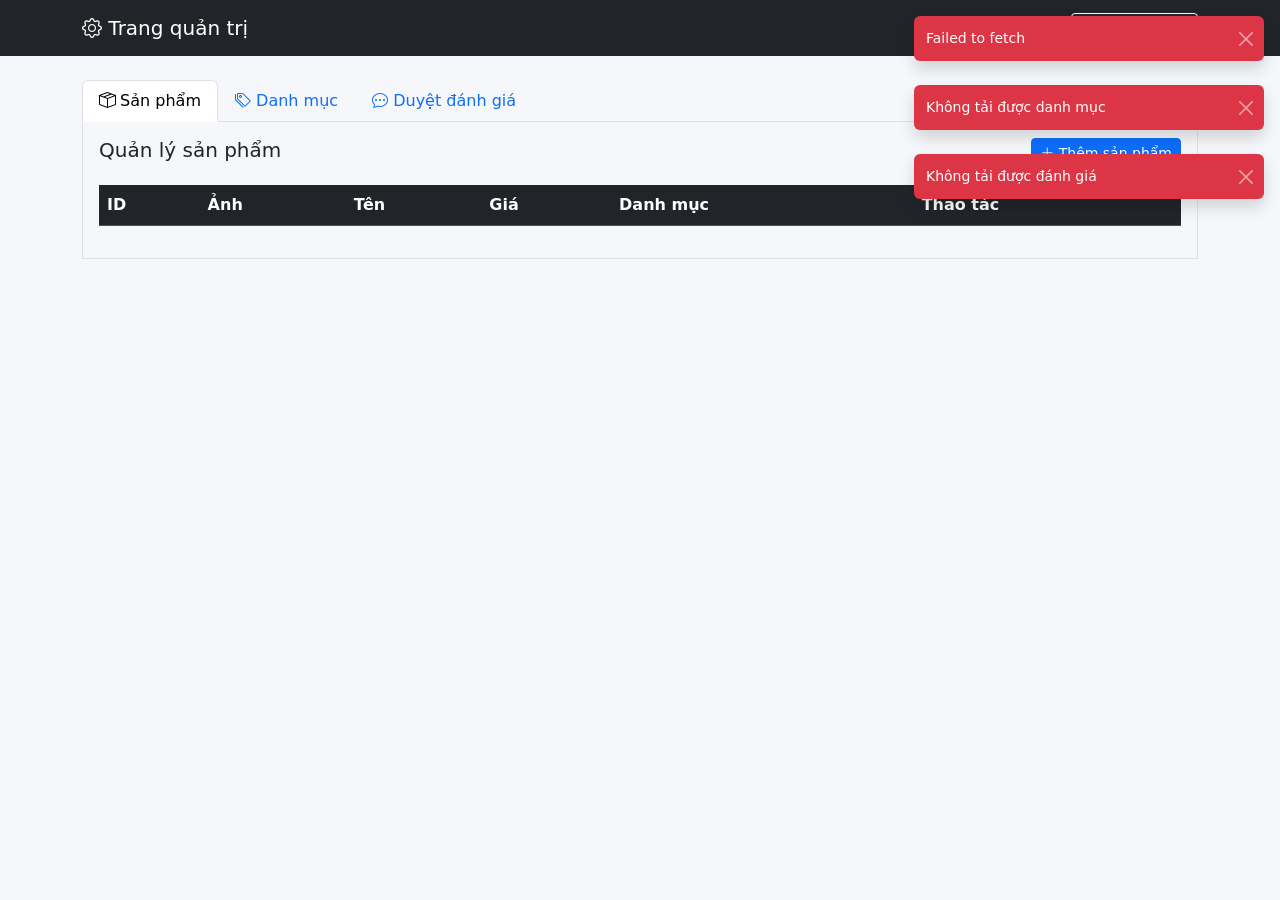
==== admin.html @ 12391de7 "..." ====
<!DOCTYPE html>
<html lang="vi">
<head>
  <meta charset="UTF-8" />
  <meta name="viewport" content="width=device-width, initial-scale=1.0" />
  <title>Gadget Store - Quản trị</title>

  <link
    href="https://cdn.jsdelivr.net/npm/bootstrap@5.3.2/dist/css/bootstrap.min.css"
    rel="stylesheet"
  />
  <link
    href="https://cdn.jsdelivr.net/npm/bootstrap-icons@1.11.1/font/bootstrap-icons.css"
    rel="stylesheet"
  />
  <link rel="stylesheet" href="css/style.css" />
</head>
<body>
  <nav class="navbar navbar-expand-lg navbar-dark bg-dark">
    <div class="container">
      <a class="navbar-brand" href="admin.html">
        <i class="bi bi-gear"></i> Trang quản trị
      </a>
      <a href="index.html" class="btn btn-outline-light btn-sm">
        <i class="bi bi-house"></i> Về trang chủ
      </a>
    </div>
  </nav>

  <div class="container py-4">
    <ul class="nav nav-tabs" id="adminTab" role="tablist">
      <li class="nav-item" role="presentation">
        <button
          class="nav-link active"
          id="tabProducts"
          data-bs-toggle="tab"
          data-bs-target="#paneProducts"
          type="button"
        >
          <i class="bi bi-box-seam"></i> Sản phẩm
        </button>
      </li>
      <li class="nav-item" role="presentation">
        <button
          class="nav-link"
          id="tabCategories"
          data-bs-toggle="tab"
          data-bs-target="#paneCategories"
          type="button"
        >
          <i class="bi bi-tags"></i> Danh mục
        </button>
      </li>
      <li class="nav-item" role="presentation">
        <button
          class="nav-link"
          id="tabReviews"
          data-bs-toggle="tab"
          data-bs-target="#paneReviews"
          type="button"
        >
          <i class="bi bi-chat-dots"></i> Duyệt đánh giá
        </button>
      </li>
    </ul>

    <div class="tab-content border border-top-0 p-3">
      <div class="tab-pane fade show active" id="paneProducts">
        <div class="d-flex justify-content-between mb-3">
          <h2 class="h5 mb-0">Quản lý sản phẩm</h2>
          <button class="btn btn-primary btn-sm" id="btnAddProduct">
            <i class="bi bi-plus-lg"></i> Thêm sản phẩm
          </button>
        </div>
        <div class="table-responsive">
          <table class="table table-striped table-hover align-middle">
            <thead class="table-dark">
              <tr>
                <th>ID</th>
                <th>Ảnh</th>
                <th>Tên</th>
                <th>Giá</th>
                <th>Danh mục</th>
                <th>Thao tác</th>
              </tr>
            </thead>
            <tbody id="productTableBody"></tbody>
          </table>
        </div>
      </div>

      <div class="tab-pane fade" id="paneCategories">
        <div class="d-flex justify-content-between mb-3">
          <h2 class="h5 mb-0">Quản lý danh mục</h2>
          <button class="btn btn-primary btn-sm" id="btnAddCategory">
            <i class="bi bi-plus-lg"></i> Thêm danh mục
          </button>
        </div>
        <div class="table-responsive">
          <table class="table table-striped align-middle">
            <thead class="table-dark">
              <tr>
                <th>ID</th>
                <th>Tên danh mục</th>
                <th>Thao tác</th>
              </tr>
            </thead>
            <tbody id="categoryTableBody"></tbody>
          </table>
        </div>
      </div>

      <div class="tab-pane fade" id="paneReviews">
        <h2 class="h5 mb-3">Duyệt đánh giá</h2>
        <div class="table-responsive">
          <table class="table table-striped align-middle">
            <thead class="table-dark">
              <tr>
                <th>ID</th>
                <th>Sản phẩm</th>
                <th>Người gửi</th>
                <th>Đánh giá</th>
                <th>Nội dung</th>
                <th>Trạng thái</th>
                <th>Thao tác</th>
              </tr>
            </thead>
            <tbody id="reviewTableBody"></tbody>
          </table>
        </div>
      </div>
    </div>
  </div>

  <div class="modal fade" id="productFormModal" tabindex="-1" aria-hidden="true">
    <div class="modal-dialog">
      <div class="modal-content">
        <form id="productForm" novalidate>
          <div class="modal-header">
            <h5 class="modal-title" id="productFormTitle">Thêm sản phẩm</h5>
            <button type="button" class="btn-close" data-bs-dismiss="modal"></button>
          </div>
          <div class="modal-body">
            <input type="hidden" id="productId" />
            <div class="mb-3">
              <label class="form-label">Tên sản phẩm</label>
              <input id="productName" type="text" class="form-control" required />
              <div class="invalid-feedback">Vui lòng nhập tên sản phẩm.</div>
            </div>
            <div class="mb-3">
              <label class="form-label">Giá</label>
              <input id="productPrice" type="number" class="form-control" min="0" required />
              <div class="invalid-feedback">Vui lòng nhập giá hợp lệ.</div>
            </div>
            <div class="mb-3">
              <label class="form-label">Danh mục</label>
              <select id="productCategory" class="form-select" required></select>
              <div class="invalid-feedback">Vui lòng chọn danh mục.</div>
            </div>
            <div class="mb-3">
              <label class="form-label">Ảnh (URL)</label>
              <input id="productImage" type="url" class="form-control" />
            </div>
            <div class="row">
              <div class="col-md-4 mb-3">
                <label class="form-label">Màn hình</label>
                <input id="productScreen" type="text" class="form-control" placeholder="VD: 6.7 inch OLED" />
              </div>
              <div class="col-md-4 mb-3">
                <label class="form-label">CPU</label>
                <input id="productCpu" type="text" class="form-control" placeholder="VD: Apple A17 Pro" />
              </div>
              <div class="col-md-4 mb-3">
                <label class="form-label">RAM</label>
                <input id="productRam" type="text" class="form-control" placeholder="VD: 8GB" />
              </div>
            </div>
            <div class="mb-3">
              <label class="form-label">Mô tả</label>
              <textarea id="productDesc" class="form-control" rows="3"></textarea>
            </div>
          </div>
          <div class="modal-footer">
            <button type="button" class="btn btn-secondary" data-bs-dismiss="modal">Hủy</button>
            <button type="submit" class="btn btn-primary">Lưu</button>
          </div>
        </form>
      </div>
    </div>
  </div>

  <div class="modal fade" id="categoryFormModal" tabindex="-1" aria-hidden="true">
    <div class="modal-dialog">
      <div class="modal-content">
        <form id="categoryForm" novalidate>
          <div class="modal-header">
            <h5 class="modal-title" id="categoryFormTitle">Thêm danh mục</h5>
            <button type="button" class="btn-close" data-bs-dismiss="modal"></button>
          </div>
          <div class="modal-body">
            <input type="hidden" id="categoryId" />
            <div class="mb-3">
              <label class="form-label">Tên danh mục</label>
              <input id="categoryName" type="text" class="form-control" required />
              <div class="invalid-feedback">Vui lòng nhập tên danh mục.</div>
            </div>
          </div>
          <div class="modal-footer">
            <button type="button" class="btn btn-secondary" data-bs-dismiss="modal">Hủy</button>
            <button type="submit" class="btn btn-primary">Lưu</button>
          </div>
        </form>
      </div>
    </div>
  </div>

  <script src="https://code.jquery.com/jquery-3.7.1.min.js"></script>
  <script src="https://cdn.jsdelivr.net/npm/bootstrap@5.3.2/dist/js/bootstrap.bundle.min.js"></script>
  <script src="js/utils.js"></script>
  <script src="js/api.js"></script>
  <script src="js/admin.js"></script>
</body>
</html>
---- css/style.css ----
/* CSS bổ sung ngoài Bootstrap */

body {
  background-color: #f5f7fa;
}

.product-card {
  transition: transform 0.2s ease, box-shadow 0.2s ease;
  cursor: pointer;
}

.product-card:hover {
  transform: translateY(-4px);
  box-shadow: 0 6px 16px rgba(0, 0, 0, 0.1);
}

.product-card .card-img-top {
  height: 200px;
  object-fit: cover;
  background-color: #fff;
}

.product-price {
  color: #d9534f;
  font-weight: 600;
}

.star-rating {
  color: #f5b301;
}

.compare-table th,
.compare-table td {
  vertical-align: middle;
  text-align: center;
}

.review-card {
  border-left: 4px solid #0d6efd;
}
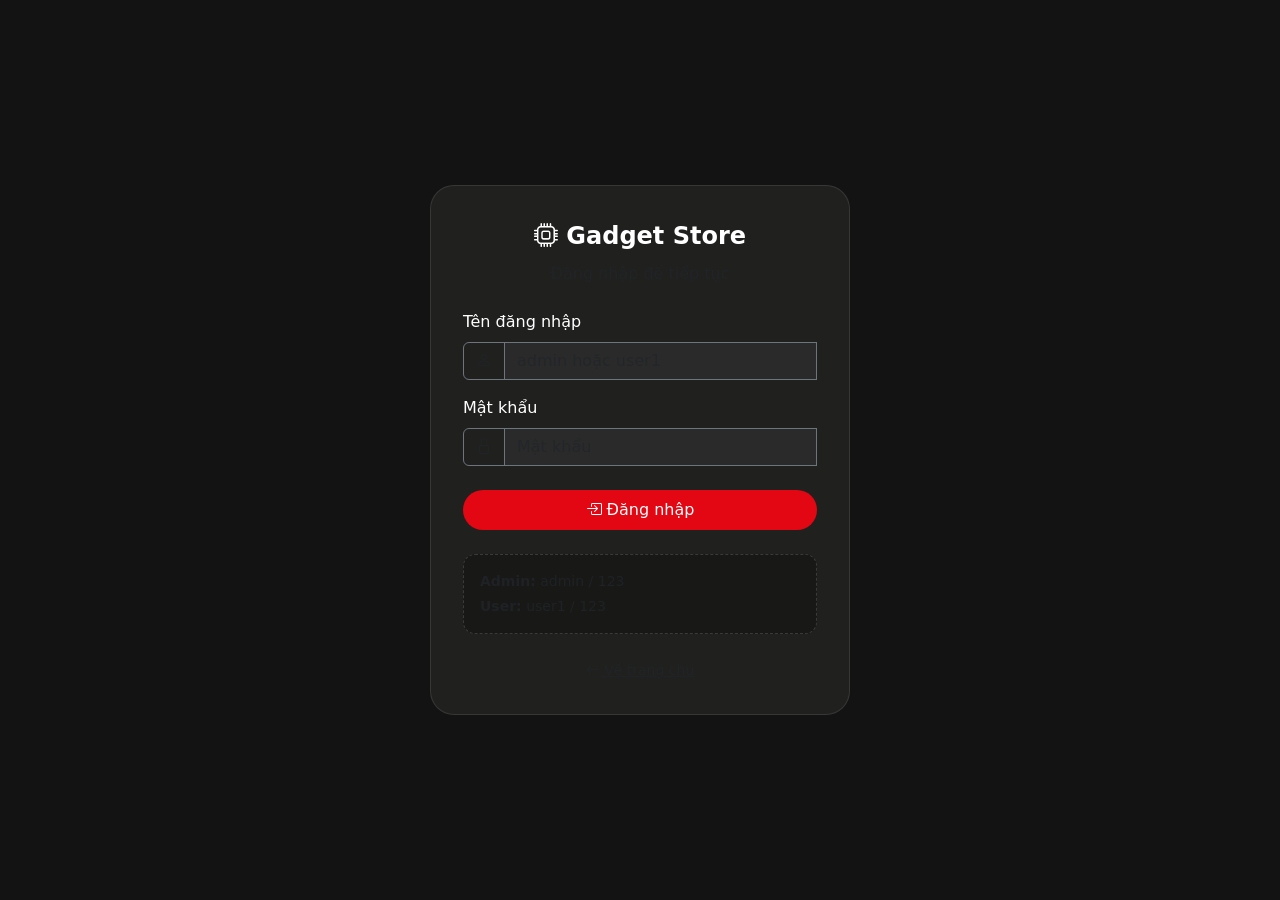
==== commit 671c61a0: "a" ====
--- a/admin.html
+++ b/admin.html
@@ -21,9 +21,13 @@
       <a class="navbar-brand" href="admin.html">
         <i class="bi bi-gear"></i> Trang quản trị
       </a>
-      <a href="index.html" class="btn btn-outline-light btn-sm">
+      <a href="index.html" class="btn btn-outline-light btn-sm me-2">
         <i class="bi bi-house"></i> Về trang chủ
       </a>
+      <span id="adminUserName" class="text-white-50 small me-2"></span>
+      <button type="button" id="btnLogout" class="btn btn-outline-light btn-sm">
+        <i class="bi bi-box-arrow-right"></i> Đăng xuất
+      </button>
     </div>
   </nav>
 
@@ -218,6 +222,7 @@
   <script src="https://cdn.jsdelivr.net/npm/bootstrap@5.3.2/dist/js/bootstrap.bundle.min.js"></script>
   <script src="js/utils.js"></script>
   <script src="js/api.js"></script>
+  <script src="js/auth.js"></script>
   <script src="js/admin.js"></script>
 </body>
 </html>
--- a/css/style.css
+++ b/css/style.css
@@ -1,40 +1,499 @@
-/* CSS bổ sung ngoài Bootstrap */
-
-body {
-  background-color: #f5f7fa;
-}
-
-.product-card {
-  transition: transform 0.2s ease, box-shadow 0.2s ease;
+/* Gadget Store – Bootstrap + theme PA (xanh/đỏ) */
+
+:root {
+  --pa-blue: #003399;
+  --pa-red: #e30613;
+  --pa-dark-blue: #002d72;
+  --pa-gold: #ffcc00;
+  --bg-page: #f4f4f4;
+  --text-body: #333;
+  --border-light: #dee2e6;
+}
+
+/* ========== Trang chủ (gadget-page) ========== */
+
+body.gadget-page {
+  background-color: var(--bg-page);
+  color: var(--text-body);
+  font-family: -apple-system, BlinkMacSystemFont, "Segoe UI", Roboto, Helvetica, Arial, sans-serif;
+}
+
+.text-pa-red { color: var(--pa-red) !important; }
+.text-pa-blue { color: var(--pa-blue) !important; }
+.text-pa-gold { color: var(--pa-gold) !important; }
+
+.btn-pa-red {
+  background-color: var(--pa-red);
+  border-color: var(--pa-red);
+  color: #fff;
+  font-weight: 700;
+}
+
+.btn-pa-red:hover,
+.btn-pa-red:focus {
+  background-color: #c00510;
+  border-color: #c00510;
+  color: #fff;
+}
+
+.btn-outline-pa {
+  border: 1px solid var(--pa-blue);
+  color: var(--pa-blue);
+  background: #fff;
+}
+
+.btn-outline-pa:hover {
+  background: var(--pa-blue);
+  color: #fff;
+}
+
+.site-header {
+  background: #fff;
+  border-bottom: 1px solid var(--border-light);
+  z-index: 1030;
+}
+
+.site-logo-img {
+  height: 48px;
+  width: auto;
+  max-width: 100%;
+}
+
+.header-search-group {
+  border: 2px solid var(--pa-red);
+  border-radius: 0.375rem;
+  overflow: hidden;
+}
+
+.header-search-group .form-control {
+  border: none;
+  box-shadow: none;
+  font-size: 0.875rem;
+}
+
+.header-search-group .form-control:focus {
+  box-shadow: none;
+}
+
+.header-search-select {
+  max-width: 130px;
+  border: none;
+  border-left: 1px solid var(--border-light) !important;
+  border-radius: 0;
+  font-size: 0.875rem;
+  background: #f8f9fa;
+}
+
+.btn-header-action {
+  display: inline-flex;
+  align-items: center;
+  gap: 0.35rem;
+  font-size: 0.75rem;
+  text-transform: uppercase;
+  white-space: nowrap;
+  padding: 0.45rem 0.65rem;
+}
+
+.header-user-name {
+  color: var(--pa-blue);
+  font-weight: 600;
+}
+
+.cart-badge {
+  top: -4px;
+  right: -4px;
+  min-width: 1.25rem;
+  height: 1.25rem;
+  padding: 0 0.25rem;
+  font-size: 0.65rem;
+  line-height: 1.25rem;
+  background: #fff;
+  color: var(--pa-red);
+  border: 1px solid var(--pa-red);
+  border-radius: 50%;
+  font-weight: 700;
+}
+
+.site-nav {
+  background: var(--pa-blue);
+  color: #fff;
+}
+
+.nav-catalog-btn {
+  display: flex;
+  align-items: center;
+  gap: 0.5rem;
+  background: var(--pa-dark-blue);
+  color: #fff;
+  border: none;
+  padding: 0.75rem 1.5rem;
+  font-size: 0.8rem;
+  font-weight: 700;
+  text-transform: uppercase;
+  letter-spacing: 0.03em;
+}
+
+.nav-catalog-btn:hover,
+.nav-catalog-btn:focus,
+.nav-catalog-btn.show {
+  background: #001f52;
+  color: #fff;
+}
+
+.nav-trust {
+  gap: 1.25rem;
+  padding: 0 1rem;
+  font-size: 0.7rem;
+  font-weight: 600;
+}
+
+.nav-trust span {
+  display: inline-flex;
+  align-items: center;
+  gap: 0.25rem;
+  white-space: nowrap;
+}
+
+.nav-deal {
+  background: var(--pa-red);
+  padding: 0.75rem 1.5rem;
+  font-weight: 700;
+  font-size: 0.8rem;
+  display: flex;
+  align-items: center;
+  transform: skewX(-12deg);
+}
+
+.nav-deal span {
+  transform: skewX(12deg);
+}
+
+.breadcrumb-pa {
+  font-size: 0.75rem;
+}
+
+.breadcrumb-pa a {
+  color: #6c757d;
+  text-decoration: none;
+}
+
+.breadcrumb-pa a:hover {
+  color: var(--pa-blue);
+}
+
+.breadcrumb-pa .active {
+  color: var(--pa-red);
+}
+
+.hero-banner-wrap img {
+  width: 100%;
+  display: block;
+}
+
+.category-chips {
+  display: flex;
+  flex-wrap: wrap;
+  gap: 0.5rem;
+}
+
+.category-chip {
+  border: 1px solid #ccc;
+  background: #fff;
+  border-radius: 0.375rem;
+  padding: 0.35rem 0.85rem;
+  font-size: 0.8rem;
+  font-weight: 500;
+  color: #333;
+  transition: border-color 0.2s, color 0.2s;
+}
+
+.category-chip:hover,
+.category-chip.active {
+  border-color: var(--pa-blue);
+  color: var(--pa-blue);
+}
+
+.section-heading {
+  font-size: 1.15rem;
+  font-weight: 700;
+  text-transform: uppercase;
+  border-left: 4px solid var(--pa-blue);
+  padding-left: 0.5rem;
+}
+
+.sort-select {
+  width: auto;
+  min-width: 140px;
+  font-size: 0.8rem;
+}
+
+.product-card-pa {
+  background: #fff;
+  border: 1px solid var(--border-light);
+  border-radius: 0.5rem;
+  padding: 0.75rem;
+  height: 100%;
+  display: flex;
+  flex-direction: column;
+  transition: box-shadow 0.2s ease;
+}
+
+.product-card-pa:hover {
+  box-shadow: 0 8px 24px rgba(0, 0, 0, 0.1);
+}
+
+.product-img-wrap {
+  aspect-ratio: 1;
+  display: flex;
+  align-items: center;
+  justify-content: center;
+  margin-bottom: 0.75rem;
   cursor: pointer;
 }
 
-.product-card:hover {
-  transform: translateY(-4px);
-  box-shadow: 0 6px 16px rgba(0, 0, 0, 0.1);
-}
-
-.product-card .card-img-top {
-  height: 200px;
-  object-fit: cover;
-  background-color: #fff;
-}
-
-.product-price {
-  color: #d9534f;
+.product-img-wrap img {
+  max-height: 100%;
+  max-width: 100%;
+  object-fit: contain;
+}
+
+.product-name {
+  font-size: 0.7rem;
   font-weight: 600;
-}
-
-.star-rating {
-  color: #f5b301;
+  line-height: 1.35;
+  margin-bottom: 0.5rem;
+  min-height: 2.8rem;
+  display: -webkit-box;
+  -webkit-line-clamp: 3;
+  -webkit-box-orient: vertical;
+  overflow: hidden;
+  color: #333;
+  cursor: pointer;
+}
+
+.product-name:hover {
+  color: var(--pa-blue);
+}
+
+.product-price-pa {
+  color: var(--pa-red);
+  font-weight: 700;
+  font-size: 0.85rem;
+  margin-bottom: 0.5rem;
+}
+
+.product-meta-pa {
+  margin-top: auto;
+  padding-top: 0.65rem;
+  border-top: 1px solid #f0f0f0;
+  display: flex;
+  align-items: center;
+  justify-content: space-between;
+  gap: 0.15rem;
+  font-size: 0.62rem;
+  font-weight: 600;
+  color: #6c757d;
+}
+
+.stock-ok {
+  color: #198754;
+  white-space: nowrap;
+}
+
+.btn-link-pa {
+  border: none;
+  background: none;
+  padding: 0;
+  color: #6c757d;
+  font-size: 0.62rem;
+  font-weight: 600;
+  display: inline-flex;
+  align-items: center;
+  gap: 0.1rem;
+  white-space: nowrap;
+}
+
+.btn-link-pa.btn-compare {
+  color: var(--pa-blue);
+}
+
+.btn-link-pa:hover {
+  opacity: 0.8;
+}
+
+.panel-box {
+  background: #fff;
+  border: 1px solid var(--border-light);
+  border-radius: 0.5rem;
+  padding: 1rem;
 }
 
 .compare-table th,
 .compare-table td {
   vertical-align: middle;
   text-align: center;
+  font-size: 0.85rem;
 }
 
 .review-card {
-  border-left: 4px solid #0d6efd;
-}
+  background: #fff;
+  border: 1px solid var(--border-light);
+  border-left: 4px solid var(--pa-blue);
+  border-radius: 0.5rem;
+  color: #333;
+}
+
+.star-rating {
+  color: #f5b301;
+}
+
+.site-footer {
+  background: #fff;
+  border-top: 1px solid var(--border-light);
+  margin-top: 2rem;
+}
+
+.btn-support {
+  position: fixed;
+  bottom: 0;
+  right: 0;
+  margin: 1rem;
+  z-index: 1040;
+  background: #ff8c00;
+  color: #fff;
+  border: none;
+  border-radius: 0.5rem 0.5rem 0 0;
+  padding: 0.5rem 1rem;
+  font-weight: 700;
+  display: inline-flex;
+  align-items: center;
+  gap: 0.35rem;
+  box-shadow: 0 4px 16px rgba(0, 0, 0, 0.2);
+}
+
+.btn-support:hover {
+  background: #e67e00;
+  color: #fff;
+}
+
+.gadget-page #productList > p.text-muted {
+  width: 100%;
+}
+
+.gadget-page .modal-content {
+  border: 1px solid var(--border-light);
+}
+
+.gadget-page .product-spec-table {
+  background: #f8f9fa;
+  color: #000;
+  border: 1px solid var(--border-light);
+  border-radius: 0.5rem;
+}
+
+.gadget-page .product-spec-table th,
+.gadget-page .product-spec-table td {
+  color: #000 !important;
+  border-color: var(--border-light);
+}
+
+.gadget-page .product-spec-table th {
+  background: #e9ecef;
+  width: 28%;
+}
+
+.gadget-page .modal-content .product-price {
+  color: var(--pa-red) !important;
+  font-weight: 700;
+}
+
+.gadget-page #cartModal .modal-body {
+  background: #fff;
+  color: #000;
+}
+
+.gadget-page #cartModal .cart-panel,
+.gadget-page #cartModal .cart-panel strong,
+.gadget-page #cartModal .cart-panel .h5,
+.gadget-page #cartModal .cart-table th,
+.gadget-page #cartModal .cart-table td,
+.gadget-page #cartModal .cart-total {
+  color: #000 !important;
+}
+
+.gadget-page #cartModal .btn-remove-cart {
+  color: #dc3545;
+  border: 1px solid #dee2e6;
+  background: #fff;
+}
+
+.gadget-page #cartModal .btn-remove-cart:hover {
+  color: #fff;
+  background: #dc3545;
+}
+
+@media (max-width: 991px) {
+  .header-search-select {
+    max-width: 100px;
+  }
+
+  .product-name {
+    min-height: 2.4rem;
+    -webkit-line-clamp: 2;
+  }
+}
+
+/* ========== Trang đăng nhập ========== */
+
+body.login-page {
+  background-color: #131313;
+  color: #e5e2e1;
+  min-height: 100vh;
+}
+
+.login-page {
+  display: flex;
+  align-items: center;
+  justify-content: center;
+  padding: 2rem 1rem;
+}
+
+.login-wrap {
+  width: 100%;
+  max-width: 420px;
+}
+
+.login-card {
+  background: #20201f;
+  border: 1px solid rgba(255, 255, 255, 0.1);
+  border-radius: 1.5rem;
+  padding: 2rem;
+}
+
+.login-brand {
+  font-size: 1.5rem;
+  font-weight: 800;
+  color: #fff;
+}
+
+.login-card .form-label {
+  color: #fff;
+}
+
+.login-card .form-control {
+  background: #2a2a2a;
+  border-color: rgba(255, 255, 255, 0.15);
+  color: #fff;
+}
+
+.login-card .btn-primary {
+  background: var(--pa-red);
+  border: none;
+}
+
+.login-hint {
+  padding: 1rem;
+  border-radius: 0.75rem;
+  background: rgba(0, 0, 0, 0.25);
+  border: 1px dashed rgba(255, 255, 255, 0.15);
+}
